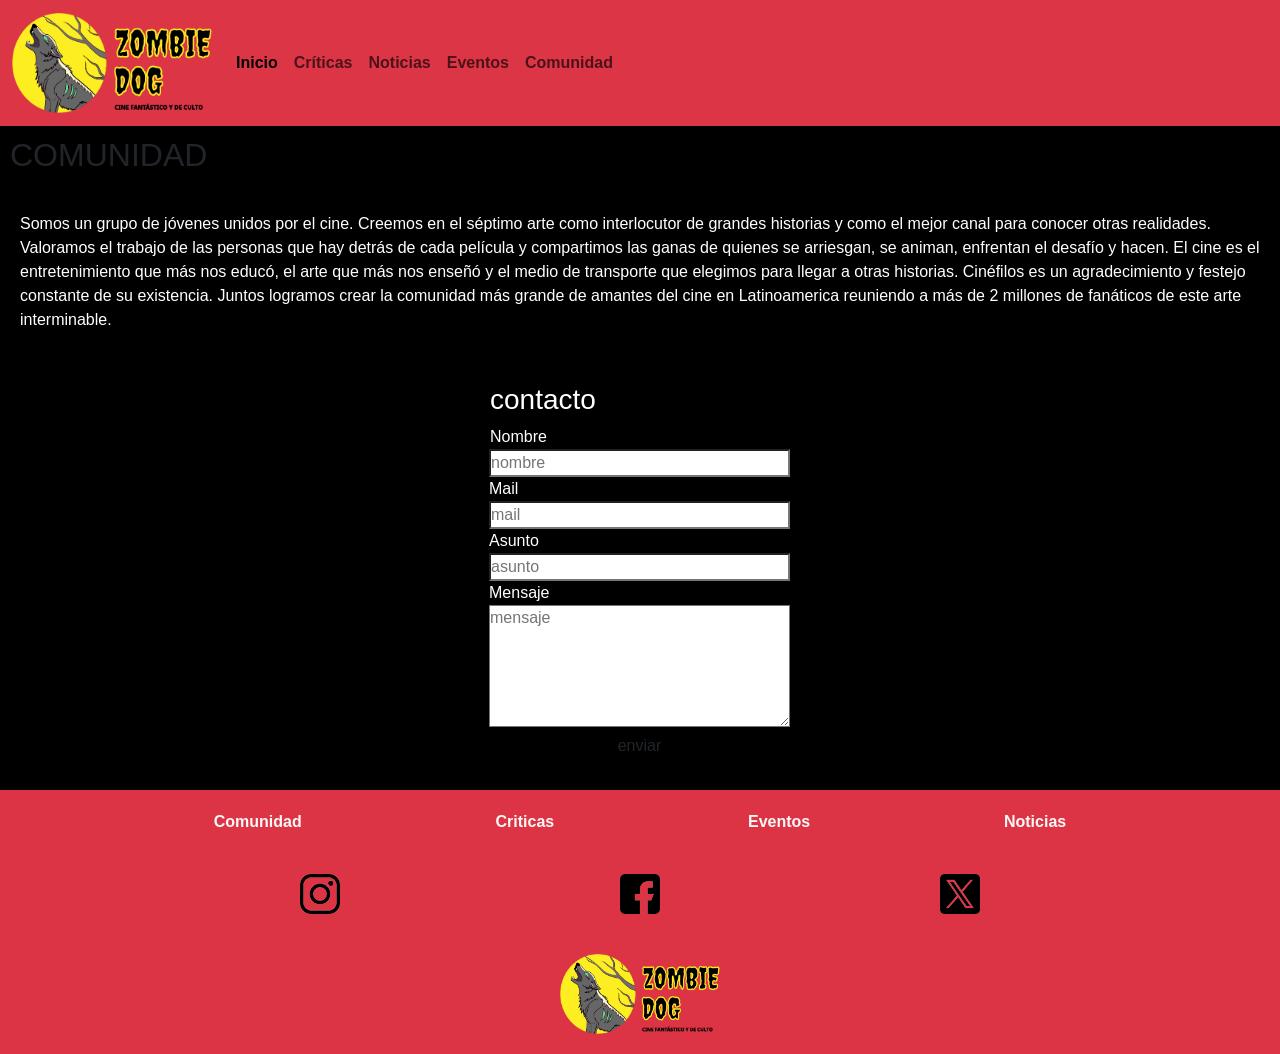
==== pages/comunidad.html @ 8d8687ec "tercer entrega" ====
<!DOCTYPE html>
<html lang="en">
<head>
    <meta charset="UTF-8">
    <meta name="viewport" content="width=device-width, initial-scale=1.0">
    <title>zombie dog</title>
    <link rel="icon" href="../images/favicon.png" type="image/x-icon">
    <link href="https://cdn.jsdelivr.net/npm/bootstrap@5.3.3/dist/css/bootstrap.min.css" rel="stylesheet" integrity="sha384-QWTKZyjpPEjISv5WaRU9OFeRpok6YctnYmDr5pNlyT2bRjXh0JMhjY6hW+ALEwIH" crossorigin="anonymous">
    <link rel="stylesheet" href="../styles/styles.css">
</head>
<body>
    <header>
        <nav class="navbar navbar-expand-lg bg-danger">
            <div class="container-fluid">
            <a class="navbar-brand" href="#"><img src="../images/logo.png" alt="" class="logo"></a>
            <button class="navbar-toggler" type="button" data-bs-toggle="collapse" data-bs-target="#navbarSupportedContent"
                aria-controls="navbarSupportedContent" aria-expanded="false" aria-label="Toggle navigation">
                <span class="navbar-toggler-icon"></span>
            </button>
            <div class="collapse navbar-collapse" id="navbarSupportedContent">
                <ul class="navbar-nav me-auto mb-2 mb-lg-0">
                    <li class="nav-item">
                        <a class="nav-link active" aria-current="page" href="../index.html">Inicio</a>
                    </li>
                    <li class="nav-item">
                        <a class="nav-link" href="./pages/criticas.html">Críticas</a>
                    </li>
                    <li class="nav-item">
                        <a class="nav-link" href="../pages/noticias.html">Noticias</a>
                    </li>
                    <li class="nav-item">
                        <a class="nav-link" href="../pages/eventos.html">Eventos</a>
                    </li>
                    <li class="nav-item">
                        <a class="nav-link" href="../pages/comunidad.html">Comunidad</a>
                    </li>
            </div>
            </div>
            </nav>
    </header>
    <main>
        <section class="titulo-comunidad">
            <h2>COMUNIDAD</h2>
        </section>
        <section class="parrafo-comunidad">
            <p>Somos un grupo de jóvenes unidos por el cine.

                Creemos en el séptimo arte como interlocutor de grandes historias y como el mejor canal para conocer otras realidades. Valoramos el trabajo de las personas que hay detrás de cada película y compartimos las ganas de quienes se arriesgan, se animan, enfrentan el desafío y hacen.
                
                El cine es el entretenimiento que más nos educó, el arte que más nos enseñó y el medio de transporte que elegimos para llegar a otras historias.
                
                Cinéfilos es un agradecimiento y festejo constante de su existencia. Juntos logramos crear la comunidad más grande de amantes del cine en Latinoamerica reuniendo a más de 2 millones de fanáticos de este arte interminable.</p>
        </section>
        <section class="form-container">
            <div class="form">
                <form>
                    <h3>contacto</h3>
                    <div class="input-group">
                        <label for="Name">Nombre</label>
                        <input type="text" name="name" id="name" placeholder="nombre">
                        <label for="Mail">Mail</label>
                        <input type="mail" name="mail" id="mail" placeholder="mail">
                        <label for="Asunto">Asunto</label>
                        <input type="asunto" name="asunto" id="asunto" placeholder="asunto">
                        <label for="message">Mensaje</label>
                        <textarea name="message" id="message" cols="30" rows="5" placeholder="mensaje"></textarea>
                        <input class="btn" type="submit" value="enviar">
                    </div>
                </form>
            </div>
        </section>
        
    </main>
    <footer class="footer">
        <div class="footer-container">      
            <div class="footer-pages">
                <a href="../pages/comunidad.html">Comunidad</a>
                <a href="../pages/criticas.html">Criticas</a>
                <a href="../pages/eventos.html">Eventos</a>
                <a href="../pages/noticias.html">Noticias</a>
            </div>
            <div class="redes">
                <a href="https://www.instagram.com/"><img class="logoinsta" src="../images/instagram.png" alt="instagram"></a>
                <a href="https://www.facebook.com/"><img class="logoface" src="../images/face.png" alt="facebook"></a>
                <a href="https://x.com/"><img class="logotwit" src="../images/twitter.png" alt="X"></a>
            </div>
            <div class="footer-logo">
                <img class="logofooter" src="../images/logo.png" alt="logo zombie dog">
            </div>
        </div>
    </footer>
    <script src="https://cdn.jsdelivr.net/npm/bootstrap@5.3.3/dist/js/bootstrap.bundle.min.js" integrity="sha384-YvpcrYf0tY3lHB60NNkmXc5s9fDVZLESaAA55NDzOxhy9GkcIdslK1eN7N6jIeHz" crossorigin="anonymous"></script>
</body>
</html>
---- styles/styles.css ----
* {
  margin: 0;
  padding: 0;
  box-sizing: border-box;
  font-family: "Noto Sans", sans-serif;
}

html {
  scroll-behavior: smooth;
}

body {
  background-color: black;
}

.navbar {
  background-color: #DC3445;
}
.navbar .logo {
  width: 200px;
  height: 100px;
}
.navbar .nav-item {
  font-weight: 600;
}

.hero {
  background-image: url("../images/cinema.png");
  width: 100%;
  height: 320px;
  background-size: cover;
  text-align: center;
  color: white;
  padding: 90px;
}
@media (max-width: 768px) {
  .hero {
    height: 200px;
    font-size: 14px;
    padding: 20px;
    display: flex;
    align-items: center;
    justify-content: center;
  }
}

.tarjetas {
  display: flex;
  padding: 30px;
  gap: 30px;
}
@media (max-width: 768px) {
  .tarjetas {
    flex-direction: column;
    align-items: center;
    gap: 20px;
  }
}
@media (max-width: 1024px) {
  .tarjetas {
    flex-wrap: wrap;
    justify-content: center;
  }
}
.tarjetas .targ {
  background-color: #DC3445;
  color: #f9f8f7;
  display: flex;
  flex-direction: column;
  gap: 15px;
  padding-bottom: 15px;
}
.tarjetas .targ .tarjeta-estreno {
  max-width: 100%;
}
.tarjetas .targ .informacion {
  padding: 0 20px 20px 20px;
}
.tarjetas .targ .tarjeta-boton {
  margin-top: 10px;
  padding: 10px 20px;
  border-radius: 5px;
  background-color: #bd2130;
  color: white;
  border: none;
  cursor: pointer;
  transition: background-color 0.3s ease;
}
.tarjetas .targ .tarjeta-boton:hover {
  background-color: #911925;
}

.titulo-gal {
  color: white;
}

.grid-container {
  width: 100%;
  margin-top: 50px;
  display: grid;
  grid-template-columns: repeat(4, 1fr);
  grid-auto-rows: 500px;
  gap: 10px;
}
@media (max-width: 1024px) {
  .grid-container {
    grid-template-columns: repeat(3, 1fr);
    grid-auto-rows: 300px;
  }
}
@media (max-width: 768px) {
  .grid-container {
    grid-template-columns: repeat(2, 1fr);
    grid-auto-rows: 200px;
  }
}
.grid-container .grid-item img {
  width: 100%;
  height: 100%;
  -o-object-fit: cover;
     object-fit: cover;
}
.grid-container .img-1 {
  grid-column: span 2;
  grid-row: span 2;
}
@media (max-width: 768px) {
  .grid-container .img-1 {
    grid-column: span 2;
    grid-row: span 1;
  }
}
.grid-container .img-6 {
  grid-column: span 2;
}

.footer {
  background-color: #DC3445;
  color: black;
}
.footer .footer-container {
  display: flex;
  flex-direction: column;
}
.footer .footer-container .footer-pages {
  display: flex;
  margin: 20px;
  align-items: center;
  justify-content: space-evenly;
}
.footer .footer-container .footer-pages a {
  color: #f9f8f7;
  text-decoration: none;
  font-size: 16px;
  font-weight: 600;
  transition: color 0.3s ease;
}
.footer .footer-container .footer-pages a:hover {
  color: #cdc5bd;
}
.footer .footer-container .redes {
  display: flex;
  margin: 20px;
  align-items: center;
  justify-content: space-evenly;
}
.footer .footer-container .redes img {
  width: 40px;
  height: 40px;
  transition: transform 0.3s ease;
}
.footer .footer-container .redes img:hover {
  transform: scale(1.1);
}
.footer .footer-container .footer-logo {
  display: flex;
  justify-content: center;
  margin: 20px;
}
.footer .footer-container .footer-logo .logofooter {
  width: 160px;
  height: 80px;
}

.anatema, .devil-bath, .oddity {
  text-align: center;
  padding: 40px;
  color: white;
}
.anatema .titulo-anatema, .anatema .titulo-devil, .anatema .titulo-oddity, .devil-bath .titulo-anatema, .devil-bath .titulo-devil, .devil-bath .titulo-oddity, .oddity .titulo-anatema, .oddity .titulo-devil, .oddity .titulo-oddity {
  padding: 30px;
}

.imagen-capitan, .imagen-xmen, .imagen-hombrelobo {
  text-align: center;
  padding: 30px;
}

.parrafo-capitan, .parrafo-xmen, .parrafo-hombrelobo {
  color: white;
  padding: 50px;
}

.titulo-comunidad {
  padding: 10px;
}

.parrafo-comunidad {
  color: white;
  padding: 20px;
}

.form-container {
  color: white;
  display: flex;
  align-items: center;
  justify-content: center;
}
.form-container .form {
  margin: 5px;
  padding: 10px 55px;
  padding: 10px 0px 20px 0px;
  border: 5px;
}
.form-container .form .input-group {
  display: flex;
  flex-direction: column;
}/*# sourceMappingURL=styles.css.map */
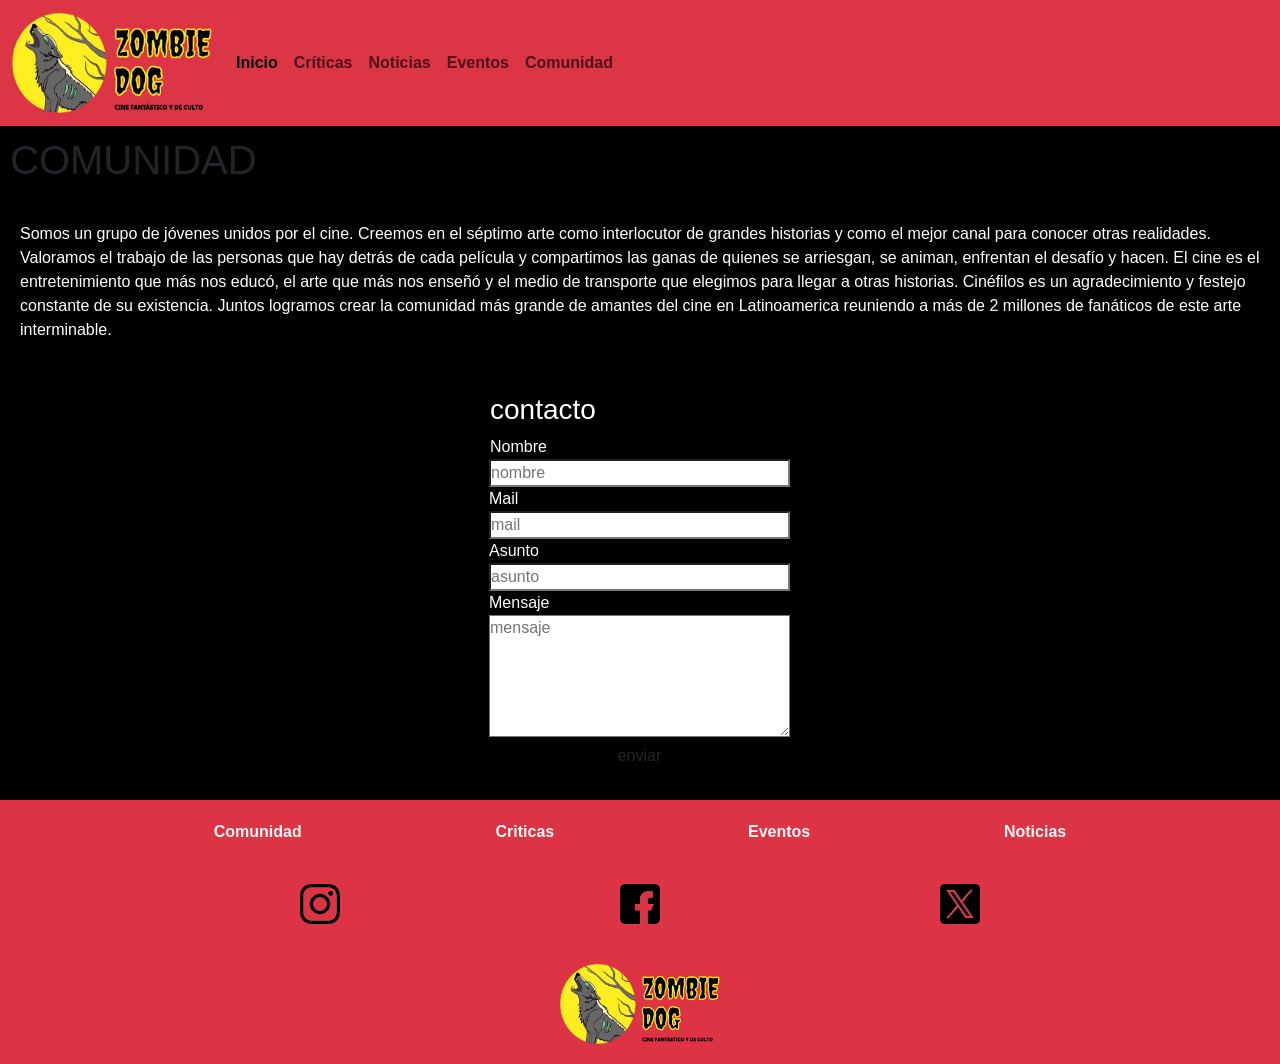
==== commit 34da692b: "entrega final" ====
--- a/pages/comunidad.html
+++ b/pages/comunidad.html
@@ -3,7 +3,9 @@
 <head>
     <meta charset="UTF-8">
     <meta name="viewport" content="width=device-width, initial-scale=1.0">
-    <title>zombie dog</title>
+    <meta name="description" content="Explora lo mejor del cine bizarro y de terror con análisis, curiosidades y reseñas de películas extremas, gore, exploitation y más. ¡Bienvenido al lado oscuro del cine!">
+    <meta name="keywords" content="cine bizarro, cine de terror, películas extremas, cine gore, horror, exploitation, slasher, cine serie B, cine de culto, cine experimental, horror cósmico, películas perturbadoras, cine splatter, monstruos, cine de terror independiente">
+    <title>zombie dog donde el cine te atrapa</title>
     <link rel="icon" href="../images/favicon.png" type="image/x-icon">
     <link href="https://cdn.jsdelivr.net/npm/bootstrap@5.3.3/dist/css/bootstrap.min.css" rel="stylesheet" integrity="sha384-QWTKZyjpPEjISv5WaRU9OFeRpok6YctnYmDr5pNlyT2bRjXh0JMhjY6hW+ALEwIH" crossorigin="anonymous">
     <link rel="stylesheet" href="../styles/styles.css">
@@ -23,7 +25,7 @@
                         <a class="nav-link active" aria-current="page" href="../index.html">Inicio</a>
                     </li>
                     <li class="nav-item">
-                        <a class="nav-link" href="./pages/criticas.html">Críticas</a>
+                        <a class="nav-link" href="../pages/criticas.html">Críticas</a>
                     </li>
                     <li class="nav-item">
                         <a class="nav-link" href="../pages/noticias.html">Noticias</a>
@@ -40,7 +42,7 @@
     </header>
     <main>
         <section class="titulo-comunidad">
-            <h2>COMUNIDAD</h2>
+            <h1>COMUNIDAD</h1>
         </section>
         <section class="parrafo-comunidad">
             <p>Somos un grupo de jóvenes unidos por el cine.
@@ -80,9 +82,9 @@
                 <a href="../pages/noticias.html">Noticias</a>
             </div>
             <div class="redes">
-                <a href="https://www.instagram.com/"><img class="logoinsta" src="../images/instagram.png" alt="instagram"></a>
-                <a href="https://www.facebook.com/"><img class="logoface" src="../images/face.png" alt="facebook"></a>
-                <a href="https://x.com/"><img class="logotwit" src="../images/twitter.png" alt="X"></a>
+                <a href="https://www.instagram.com/" target="_blank"><img class="logoinsta" src="../images/instagram.png" alt="instagram"></a>
+                <a href="https://www.facebook.com/" target="_blank"><img class="logoface" src="../images/face.png" alt="facebook"></a>
+                <a href="https://x.com/" target="_blank"><img class="logotwit" src="../images/twitter.png" alt="X"></a>
             </div>
             <div class="footer-logo">
                 <img class="logofooter" src="../images/logo.png" alt="logo zombie dog">
--- a/styles/styles.css
+++ b/styles/styles.css
@@ -225,4 +225,9 @@
 .form-container .form .input-group {
   display: flex;
   flex-direction: column;
-}/*# sourceMappingURL=styles.css.map */+}
+
+.carousel-item img {
+  height: 500px; 
+  object-fit: cover; 
+}
